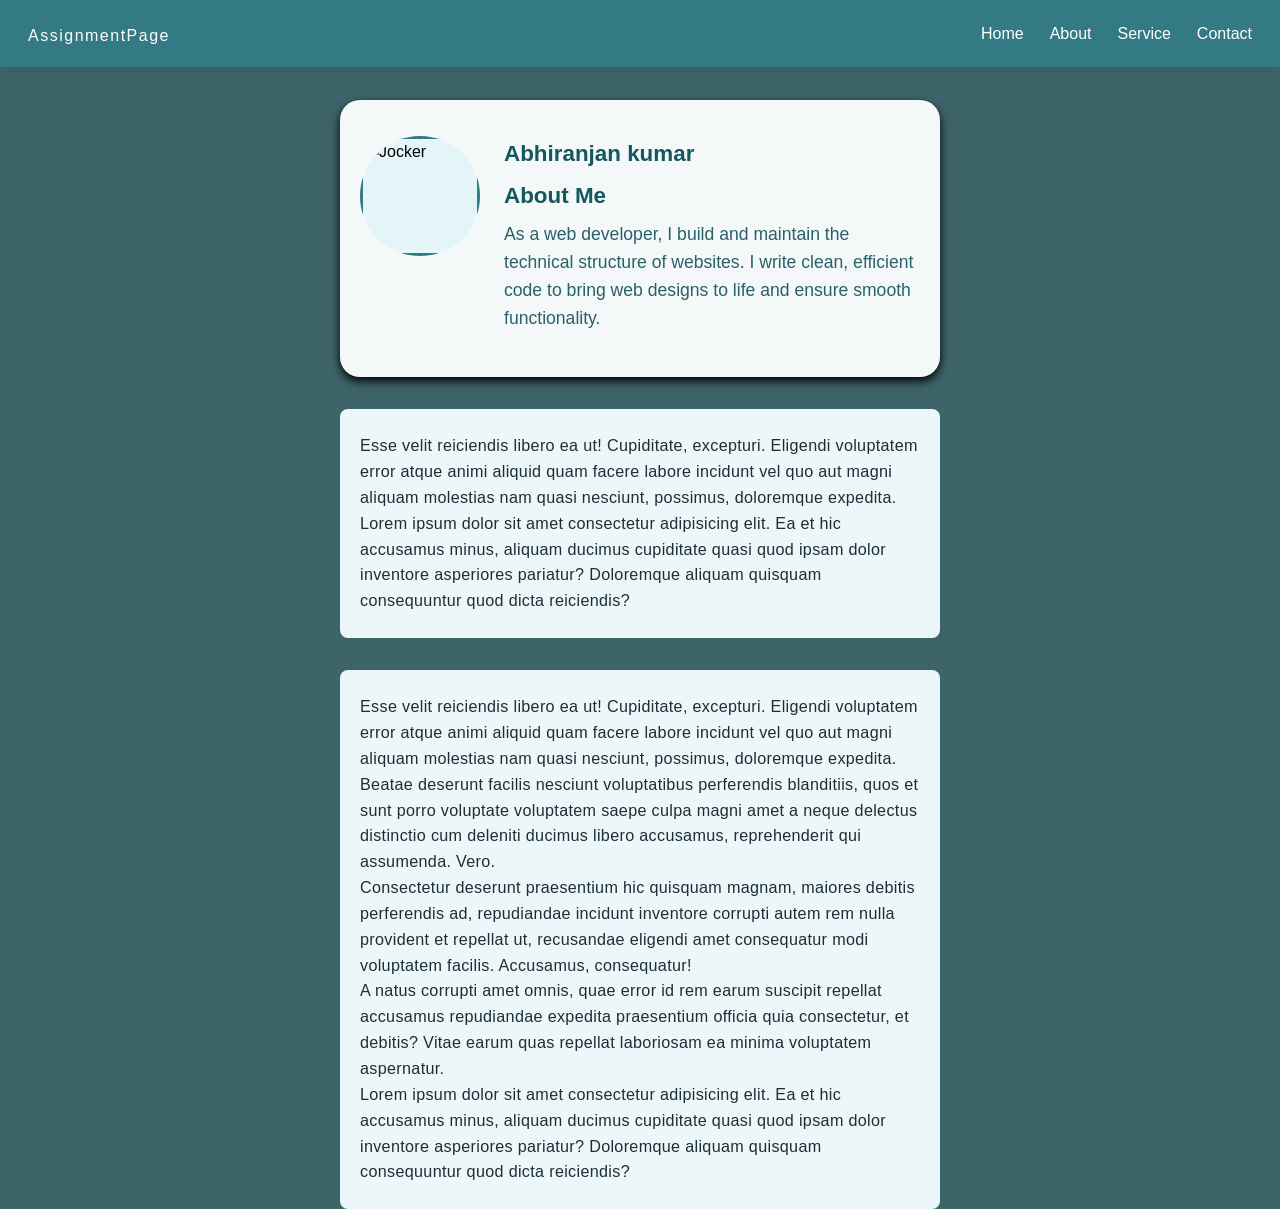
==== index.html @ 9010b2bd "Update and rename assignment2.html to index.html" ====
<!DOCTYPE html>
<html lang="en">
<head>
  <meta charset="UTF-8">
  <meta name="viewport" content="width=device-width, initial-scale=1.0">
  <title>Fixed Navbar Assignment</title>
  <style>
    * {
      box-sizing: border-box;
      margin: 0;
      padding: 0;
    }
    body {
      font-family: Arial, sans-serif;
      background-color: #3d6469;
      line-height: 1.6;
      /* Add padding-top to prevent content from hiding under navbar */
      padding-top: 70px; /* Adjust based on actual navbar height */
    }
    /* Sticky Navbar */
    .navbar {
      position: fixed;
      top: 0;
      width: 100%;
      background-color: #337a84;
      display: flex;
      justify-content: space-between;
      align-items: center;
      padding: 16px 28px;
      color: #fff;
      z-index: 10;
      box-shadow: 0 2px 8px rgba(0,0,0,0.09);
    }
    .navbar .logo {
      font-size: 22px;
      font-weight: bold;
      letter-spacing: 1.5px;
    }
    .navbar .links {
      display: flex;
      gap: 26px;
    }
    .navbar a {
      color: inherit;
      text-decoration: none;
      font-size: 16px;
      font-weight: 500;
      transition: color 0.2s;
    }
    .navbar a:hover {
      text-decoration: underline;
      color: #c3f3f7;
    }

    /* Responsive Navbar */
    @media (max-width: 600px) {
      .navbar {
        flex-direction: column;
        align-items: flex-start;
        padding: 14px 10px;
        position: fixed; /* Only navbar is fixed */
      }
      .navbar .links {
        flex-direction: column;
        width: 100%;
        gap: 0;
        /* position: fixed; -- removed */
      }
      .navbar .links a {
        padding: 8px 0;
        /* position: fixed; -- removed */
      }
    }
    /* Card Styles */
    .card {
      background: #f5f8f8;
      border-radius: 20px;
      box-shadow: 0 4px 10px;
      width: 85%;
      max-width: 600px;
      margin: 30px auto 0 auto;
      padding: 36px 20px;
      display: flex;
      align-items: flex-start;
      gap: 24px;
      flex-wrap: wrap;
    }
    #image {
      clip-path: circle();
      width: 120px;
      min-width: 100px;
      height: 120px;
      object-fit: cover;
      border: 3px solid #337a84;
      background: #e4f5fa;
      box-shadow: 0 3px 8px hsla(55, 69%, 49%, 0.11);
    }
    .card-content {
      flex: 1;
    }
    .card h2 {
      color: #13575f;
      margin-bottom: 6px;
      font-size: 1.4em;
    }
    .card h3 {
      color: #296169;
      margin-bottom: 9px;
      font-size: 1.1em;
      font-weight: 500;
    }
    /* Main Content */
    .content {
      margin: 32px auto 0 auto;
      background: #ecf7fa;
      color: #1e2d36;
      width: 85%;
      max-width: 600px;
      border-radius: 8px;
      padding: 24px 20px;
      font-size: 1.01em;
      letter-spacing: 0.02em;
    }
    /* Utility Styles */
    ::selection {background: #a2ffff;}
  </style>
</head>
<body>
  <!-- Navbar -->
  <header>
    <nav class="navbar">
      <div class="logo"><a href="#AssignmentPage" style="color:inherit; text-decoration:none;">AssignmentPage</a></div>
      <div class="links">
        <a href="#home">Home</a>
        <a href="#about">About</a>
        <a href="#service">Service</a>
        <a href="#contact">Contact</a>
      </div>
    </nav>
  </header>

  <!-- Card Section -->
  <section class="card">
    <img src="j.jpg" alt="Jocker" id="image">
    <div class="card-content">
      <h2>Abhiranjan kumar</h2>
      <h2>About Me </h2>
      <h3>As a web developer, I build and maintain the technical structure of websites. I write clean, efficient code to bring web designs to life and ensure smooth functionality.</h3>
      <p></p>
    </div>
  </section>

  <!-- Main Content -->
   <div class="content">
    Esse velit reiciendis libero ea ut! Cupiditate, excepturi. Eligendi voluptatem error atque animi aliquid quam facere labore incidunt vel quo aut magni aliquam molestias nam quasi nesciunt, possimus, doloremque expedita.
    <br>
    Lorem ipsum dolor sit amet consectetur adipisicing elit. Ea et hic accusamus minus, aliquam ducimus cupiditate quasi quod ipsam dolor inventore asperiores pariatur? Doloremque aliquam quisquam consequuntur quod dicta reiciendis?
  </div>
  <div class="content">
    Esse velit reiciendis libero ea ut! Cupiditate, excepturi. Eligendi voluptatem error atque animi aliquid quam facere labore incidunt vel quo aut magni aliquam molestias nam quasi nesciunt, possimus, doloremque expedita.<br>
    Beatae deserunt facilis nesciunt voluptatibus perferendis blanditiis, quos et sunt porro voluptate voluptatem saepe culpa magni amet a neque delectus distinctio cum deleniti ducimus libero accusamus, reprehenderit qui assumenda. Vero.<br>
    Consectetur deserunt praesentium hic quisquam magnam, maiores debitis perferendis ad, repudiandae incidunt inventore corrupti autem rem nulla provident et repellat ut, recusandae eligendi amet consequatur modi voluptatem facilis. Accusamus, consequatur!<br>
    A natus corrupti amet omnis, quae error id rem earum suscipit repellat accusamus repudiandae expedita praesentium officia quia consectetur, et debitis? Vitae earum quas repellat laboriosam ea minima voluptatem aspernatur.
    <br>
    Lorem ipsum dolor sit amet consectetur adipisicing elit. Ea et hic accusamus minus, aliquam ducimus cupiditate quasi quod ipsam dolor inventore asperiores pariatur? Doloremque aliquam quisquam consequuntur quod dicta reiciendis?
  </div>
</body>
</html>
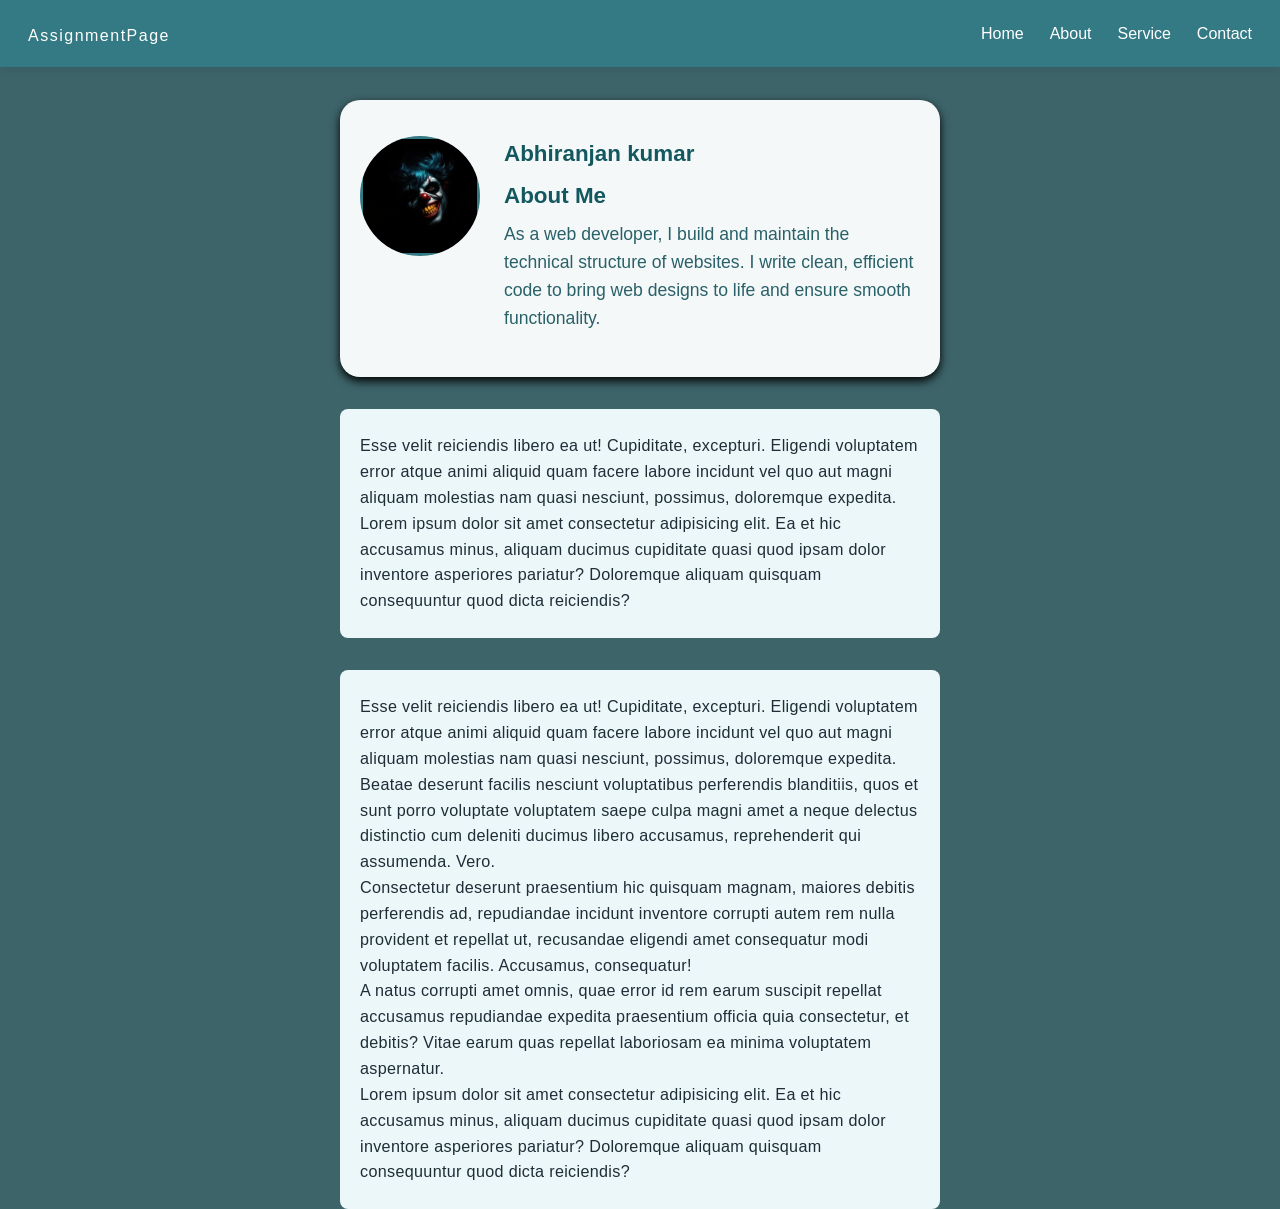
==== commit 73288972: "Update index.html" ====
--- a/index.html
+++ b/index.html
@@ -3,6 +3,7 @@
 <head>
   <meta charset="UTF-8">
   <meta name="viewport" content="width=device-width, initial-scale=1.0">
+  <link rel=stylesheet href="style.css">
   <title>Fixed Navbar Assignment</title>
   <style>
     * {
@@ -166,3 +167,4 @@
   </div>
 </body>
 </html>
+
--- a/style.css
+++ b/style.css
@@ -0,0 +1,119 @@
+
+ * {
+      box-sizing: border-box;
+      margin: 0;
+      padding: 0;
+    }
+    body {
+      font-family: Arial, sans-serif;
+      background-color: #3d6469;
+      line-height: 1.6;
+      /* Add padding-top to prevent content from hiding under navbar */
+      padding-top: 70px; /* Adjust based on actual navbar height */
+    }
+    /* Sticky Navbar */
+    .navbar {
+      position: fixed;
+      top: 0;
+      width: 100%;
+      background-color: #337a84;
+      display: flex;
+      justify-content: space-between;
+      align-items: center;
+      padding: 16px 28px;
+      color: #fff;
+      z-index: 10;
+      box-shadow: 0 2px 8px rgba(0,0,0,0.09);
+    }
+    .navbar .logo {
+      font-size: 22px;
+      font-weight: bold;
+      letter-spacing: 1.5px;
+    }
+    .navbar .links {
+      display: flex;
+      gap: 26px;
+    }
+    .navbar a {
+      color: inherit;
+      text-decoration: none;
+      font-size: 16px;
+      font-weight: 500;
+      transition: color 0.2s;
+    }
+    .navbar a:hover {
+      text-decoration: underline;
+      color: #c3f3f7;
+    }
+
+    /* Responsive Navbar */
+    @media (max-width: 600px) {
+      .navbar {
+        flex-direction: column;
+        align-items: flex-start;
+        padding: 14px 10px;
+        position: fixed; /* Only navbar is fixed */
+      }
+      .navbar .links {
+        flex-direction: column;
+        width: 100%;
+        gap: 0;
+        /* position: fixed; -- removed */
+      }
+      .navbar .links a {
+        padding: 8px 0;
+        /* position: fixed; -- removed */
+      }
+    }
+    /* Card Styles */
+    .card {
+      background: #f5f8f8;
+      border-radius: 20px;
+      box-shadow: 0 4px 10px;
+      width: 85%;
+      max-width: 600px;
+      margin: 30px auto 0 auto;
+      padding: 36px 20px;
+      display: flex;
+      align-items: flex-start;
+      gap: 24px;
+      flex-wrap: wrap;
+    }
+    #image {
+      clip-path: circle();
+      width: 120px;
+      min-width: 100px;
+      height: 120px;
+      object-fit: cover;
+      border: 3px solid #337a84;
+      background: #e4f5fa;
+      box-shadow: 0 3px 8px hsla(55, 69%, 49%, 0.11);
+    }
+    .card-content {
+      flex: 1;
+    }
+    .card h2 {
+      color: #13575f;
+      margin-bottom: 6px;
+      font-size: 1.4em;
+    }
+    .card h3 {
+      color: #296169;
+      margin-bottom: 9px;
+      font-size: 1.1em;
+      font-weight: 500;
+    }
+    /* Main Content */
+    .content {
+      margin: 32px auto 0 auto;
+      background: #ecf7fa;
+      color: #1e2d36;
+      width: 85%;
+      max-width: 600px;
+      border-radius: 8px;
+      padding: 24px 20px;
+      font-size: 1.01em;
+      letter-spacing: 0.02em;
+    }
+    /* Utility Styles */
+    ::selection {background: #a2ffff;}
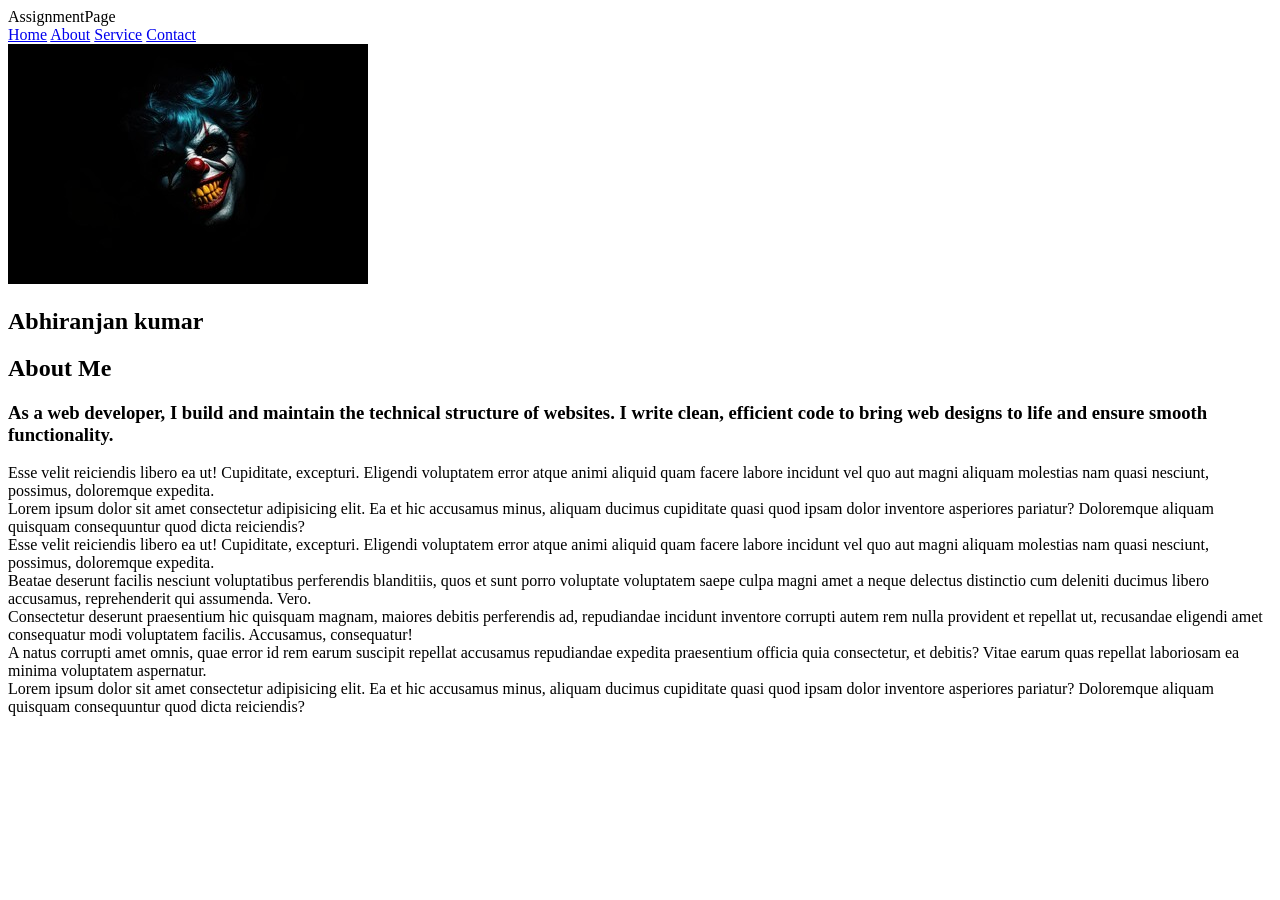
==== commit 06628555: "Update index.html" ====
--- a/index.html
+++ b/index.html
@@ -3,128 +3,9 @@
 <head>
   <meta charset="UTF-8">
   <meta name="viewport" content="width=device-width, initial-scale=1.0">
-  <link rel=stylesheet href="style.css">
+  <link rel=stylesheet href="https://github.com/Abhiranjanpatel/assignment-2/blob/main/style.css">
   <title>Fixed Navbar Assignment</title>
-  <style>
-    * {
-      box-sizing: border-box;
-      margin: 0;
-      padding: 0;
-    }
-    body {
-      font-family: Arial, sans-serif;
-      background-color: #3d6469;
-      line-height: 1.6;
-      /* Add padding-top to prevent content from hiding under navbar */
-      padding-top: 70px; /* Adjust based on actual navbar height */
-    }
-    /* Sticky Navbar */
-    .navbar {
-      position: fixed;
-      top: 0;
-      width: 100%;
-      background-color: #337a84;
-      display: flex;
-      justify-content: space-between;
-      align-items: center;
-      padding: 16px 28px;
-      color: #fff;
-      z-index: 10;
-      box-shadow: 0 2px 8px rgba(0,0,0,0.09);
-    }
-    .navbar .logo {
-      font-size: 22px;
-      font-weight: bold;
-      letter-spacing: 1.5px;
-    }
-    .navbar .links {
-      display: flex;
-      gap: 26px;
-    }
-    .navbar a {
-      color: inherit;
-      text-decoration: none;
-      font-size: 16px;
-      font-weight: 500;
-      transition: color 0.2s;
-    }
-    .navbar a:hover {
-      text-decoration: underline;
-      color: #c3f3f7;
-    }
-
-    /* Responsive Navbar */
-    @media (max-width: 600px) {
-      .navbar {
-        flex-direction: column;
-        align-items: flex-start;
-        padding: 14px 10px;
-        position: fixed; /* Only navbar is fixed */
-      }
-      .navbar .links {
-        flex-direction: column;
-        width: 100%;
-        gap: 0;
-        /* position: fixed; -- removed */
-      }
-      .navbar .links a {
-        padding: 8px 0;
-        /* position: fixed; -- removed */
-      }
-    }
-    /* Card Styles */
-    .card {
-      background: #f5f8f8;
-      border-radius: 20px;
-      box-shadow: 0 4px 10px;
-      width: 85%;
-      max-width: 600px;
-      margin: 30px auto 0 auto;
-      padding: 36px 20px;
-      display: flex;
-      align-items: flex-start;
-      gap: 24px;
-      flex-wrap: wrap;
-    }
-    #image {
-      clip-path: circle();
-      width: 120px;
-      min-width: 100px;
-      height: 120px;
-      object-fit: cover;
-      border: 3px solid #337a84;
-      background: #e4f5fa;
-      box-shadow: 0 3px 8px hsla(55, 69%, 49%, 0.11);
-    }
-    .card-content {
-      flex: 1;
-    }
-    .card h2 {
-      color: #13575f;
-      margin-bottom: 6px;
-      font-size: 1.4em;
-    }
-    .card h3 {
-      color: #296169;
-      margin-bottom: 9px;
-      font-size: 1.1em;
-      font-weight: 500;
-    }
-    /* Main Content */
-    .content {
-      margin: 32px auto 0 auto;
-      background: #ecf7fa;
-      color: #1e2d36;
-      width: 85%;
-      max-width: 600px;
-      border-radius: 8px;
-      padding: 24px 20px;
-      font-size: 1.01em;
-      letter-spacing: 0.02em;
-    }
-    /* Utility Styles */
-    ::selection {background: #a2ffff;}
-  </style>
+  
 </head>
 <body>
   <!-- Navbar -->
@@ -168,3 +49,4 @@
 </body>
 </html>
 
+
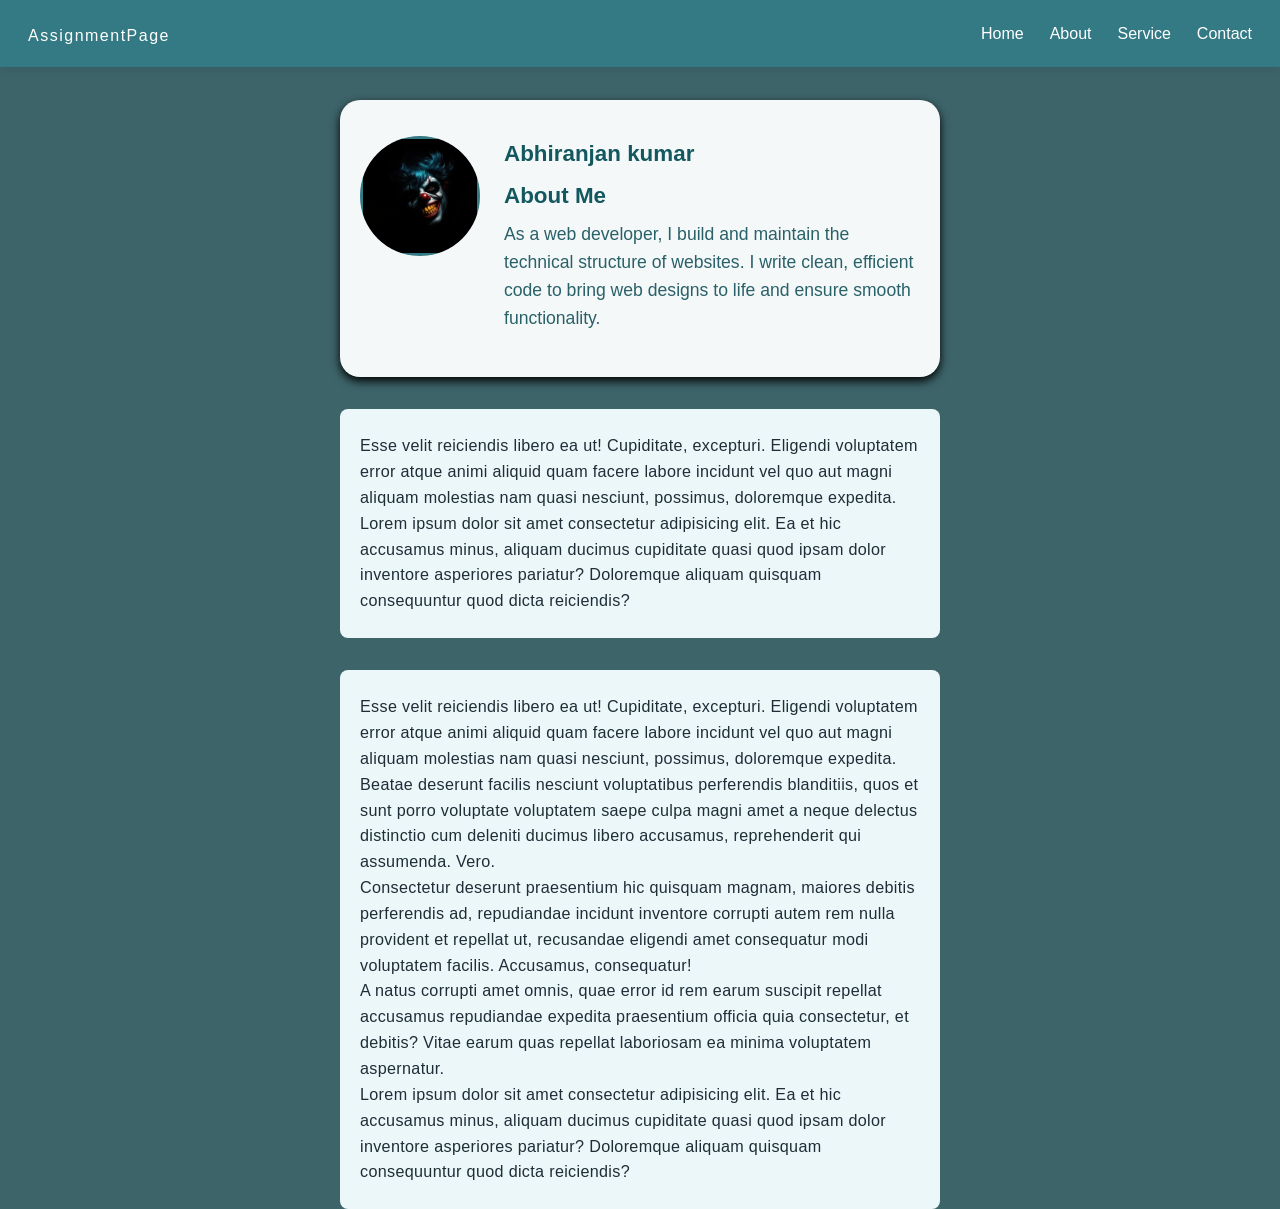
==== commit fa848207: "Update index.html" ====
--- a/index.html
+++ b/index.html
@@ -3,7 +3,7 @@
 <head>
   <meta charset="UTF-8">
   <meta name="viewport" content="width=device-width, initial-scale=1.0">
-  <link rel=stylesheet href="https://github.com/Abhiranjanpatel/assignment-2/blob/main/style.css">
+  <link rel=stylesheet href="style.css">
   <title>Fixed Navbar Assignment</title>
   
 </head>
@@ -50,3 +50,4 @@
 </html>
 
 
+
--- a/style.css
+++ b/style.css
@@ -0,0 +1,119 @@
+
+ * {
+      box-sizing: border-box;
+      margin: 0;
+      padding: 0;
+    }
+    body {
+      font-family: Arial, sans-serif;
+      background-color: #3d6469;
+      line-height: 1.6;
+      /* Add padding-top to prevent content from hiding under navbar */
+      padding-top: 70px; /* Adjust based on actual navbar height */
+    }
+    /* Sticky Navbar */
+    .navbar {
+      position: fixed;
+      top: 0;
+      width: 100%;
+      background-color: #337a84;
+      display: flex;
+      justify-content: space-between;
+      align-items: center;
+      padding: 16px 28px;
+      color: #fff;
+      z-index: 10;
+      box-shadow: 0 2px 8px rgba(0,0,0,0.09);
+    }
+    .navbar .logo {
+      font-size: 22px;
+      font-weight: bold;
+      letter-spacing: 1.5px;
+    }
+    .navbar .links {
+      display: flex;
+      gap: 26px;
+    }
+    .navbar a {
+      color: inherit;
+      text-decoration: none;
+      font-size: 16px;
+      font-weight: 500;
+      transition: color 0.2s;
+    }
+    .navbar a:hover {
+      text-decoration: underline;
+      color: #c3f3f7;
+    }
+
+    /* Responsive Navbar */
+    @media (max-width: 600px) {
+      .navbar {
+        flex-direction: column;
+        align-items: flex-start;
+        padding: 14px 10px;
+        position: fixed; /* Only navbar is fixed */
+      }
+      .navbar .links {
+        flex-direction: column;
+        width: 100%;
+        gap: 0;
+        /* position: fixed; -- removed */
+      }
+      .navbar .links a {
+        padding: 8px 0;
+        /* position: fixed; -- removed */
+      }
+    }
+    /* Card Styles */
+    .card {
+      background: #f5f8f8;
+      border-radius: 20px;
+      box-shadow: 0 4px 10px;
+      width: 85%;
+      max-width: 600px;
+      margin: 30px auto 0 auto;
+      padding: 36px 20px;
+      display: flex;
+      align-items: flex-start;
+      gap: 24px;
+      flex-wrap: wrap;
+    }
+    #image {
+      clip-path: circle();
+      width: 120px;
+      min-width: 100px;
+      height: 120px;
+      object-fit: cover;
+      border: 3px solid #337a84;
+      background: #e4f5fa;
+      box-shadow: 0 3px 8px hsla(55, 69%, 49%, 0.11);
+    }
+    .card-content {
+      flex: 1;
+    }
+    .card h2 {
+      color: #13575f;
+      margin-bottom: 6px;
+      font-size: 1.4em;
+    }
+    .card h3 {
+      color: #296169;
+      margin-bottom: 9px;
+      font-size: 1.1em;
+      font-weight: 500;
+    }
+    /* Main Content */
+    .content {
+      margin: 32px auto 0 auto;
+      background: #ecf7fa;
+      color: #1e2d36;
+      width: 85%;
+      max-width: 600px;
+      border-radius: 8px;
+      padding: 24px 20px;
+      font-size: 1.01em;
+      letter-spacing: 0.02em;
+    }
+    /* Utility Styles */
+    ::selection {background: #a2ffff;}
